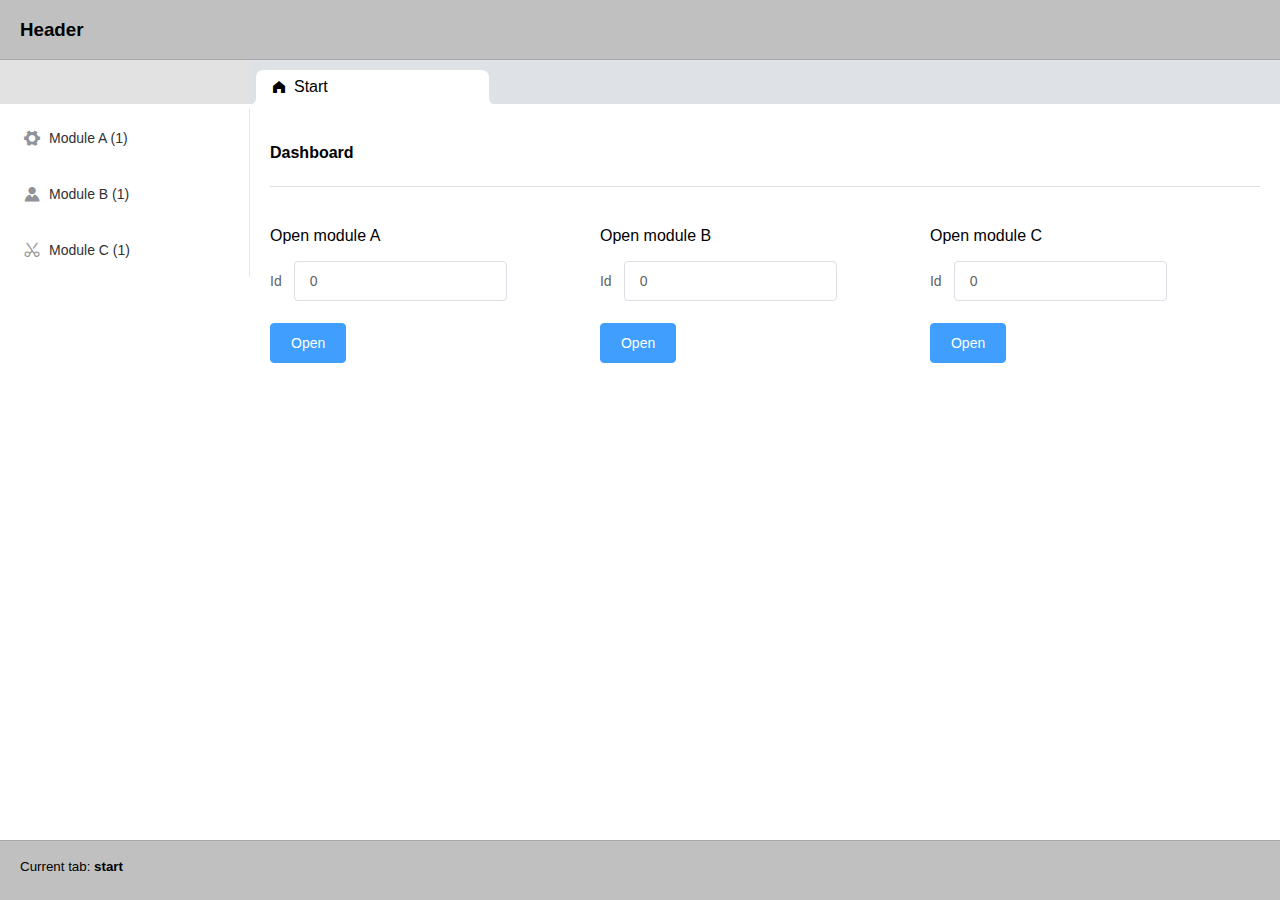
==== index.html @ 3c0b3226 "Demo tabbed skeleton." ====
<!DOCTYPE html><html lang=en><head><meta charset=utf-8><meta http-equiv=X-UA-Compatible content="IE=edge"><meta name=viewport content="width=device-width,initial-scale=1"><link rel=icon href=/favicon.ico><title>Tabbed based interface skeleton for VueJS</title><link href=/css/app.86ed6ef5.css rel=preload as=style><link href=/css/chunk-vendors.d39e9fad.css rel=preload as=style><link href=/js/app.510e36af.js rel=preload as=script><link href=/js/chunk-vendors.c3370ee8.js rel=preload as=script><link href=/css/chunk-vendors.d39e9fad.css rel=stylesheet><link href=/css/app.86ed6ef5.css rel=stylesheet></head><body><noscript><strong>We're sorry but this application doesn't work properly without JavaScript enabled. Please enable it to continue.</strong></noscript><div id=app></div><script src=/js/chunk-vendors.c3370ee8.js></script><script src=/js/app.510e36af.js></script></body></html>
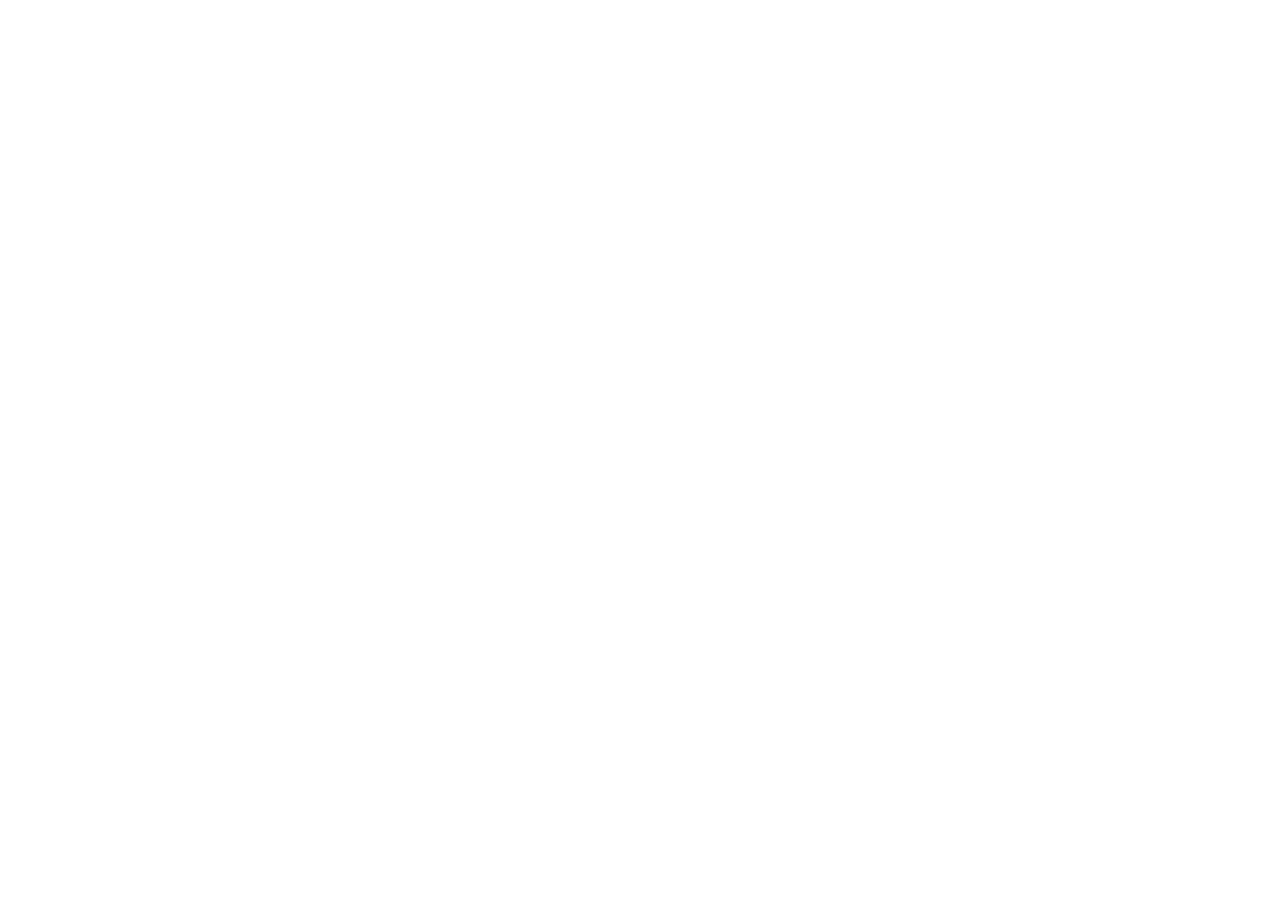
==== commit 4f583823: "Create index.html" ====
--- a/index.html
+++ b/index.html
@@ -1 +1,12 @@
-<!DOCTYPE html><html lang=en><head><meta charset=utf-8><meta http-equiv=X-UA-Compatible content="IE=edge"><meta name=viewport content="width=device-width,initial-scale=1"><link rel=icon href=/favicon.ico><title>Tabbed based interface skeleton for VueJS</title><link href=/css/app.86ed6ef5.css rel=preload as=style><link href=/css/chunk-vendors.d39e9fad.css rel=preload as=style><link href=/js/app.510e36af.js rel=preload as=script><link href=/js/chunk-vendors.c3370ee8.js rel=preload as=script><link href=/css/chunk-vendors.d39e9fad.css rel=stylesheet><link href=/css/app.86ed6ef5.css rel=stylesheet></head><body><noscript><strong>We're sorry but this application doesn't work properly without JavaScript enabled. Please enable it to continue.</strong></noscript><div id=app></div><script src=/js/chunk-vendors.c3370ee8.js></script><script src=/js/app.510e36af.js></script></body></html>+<!DOCTYPE html>
+<html lang="en">
+<head>
+    <meta charset="utf-8">
+    <meta http-equiv="X-UA-Compatible" content="IE=edge">
+    <meta name="viewport" content="width=device-width,initial-scale=1.0">
+    <title>koencaerels@github.io</title>
+</head>
+<body>
+
+</body>
+</html>
